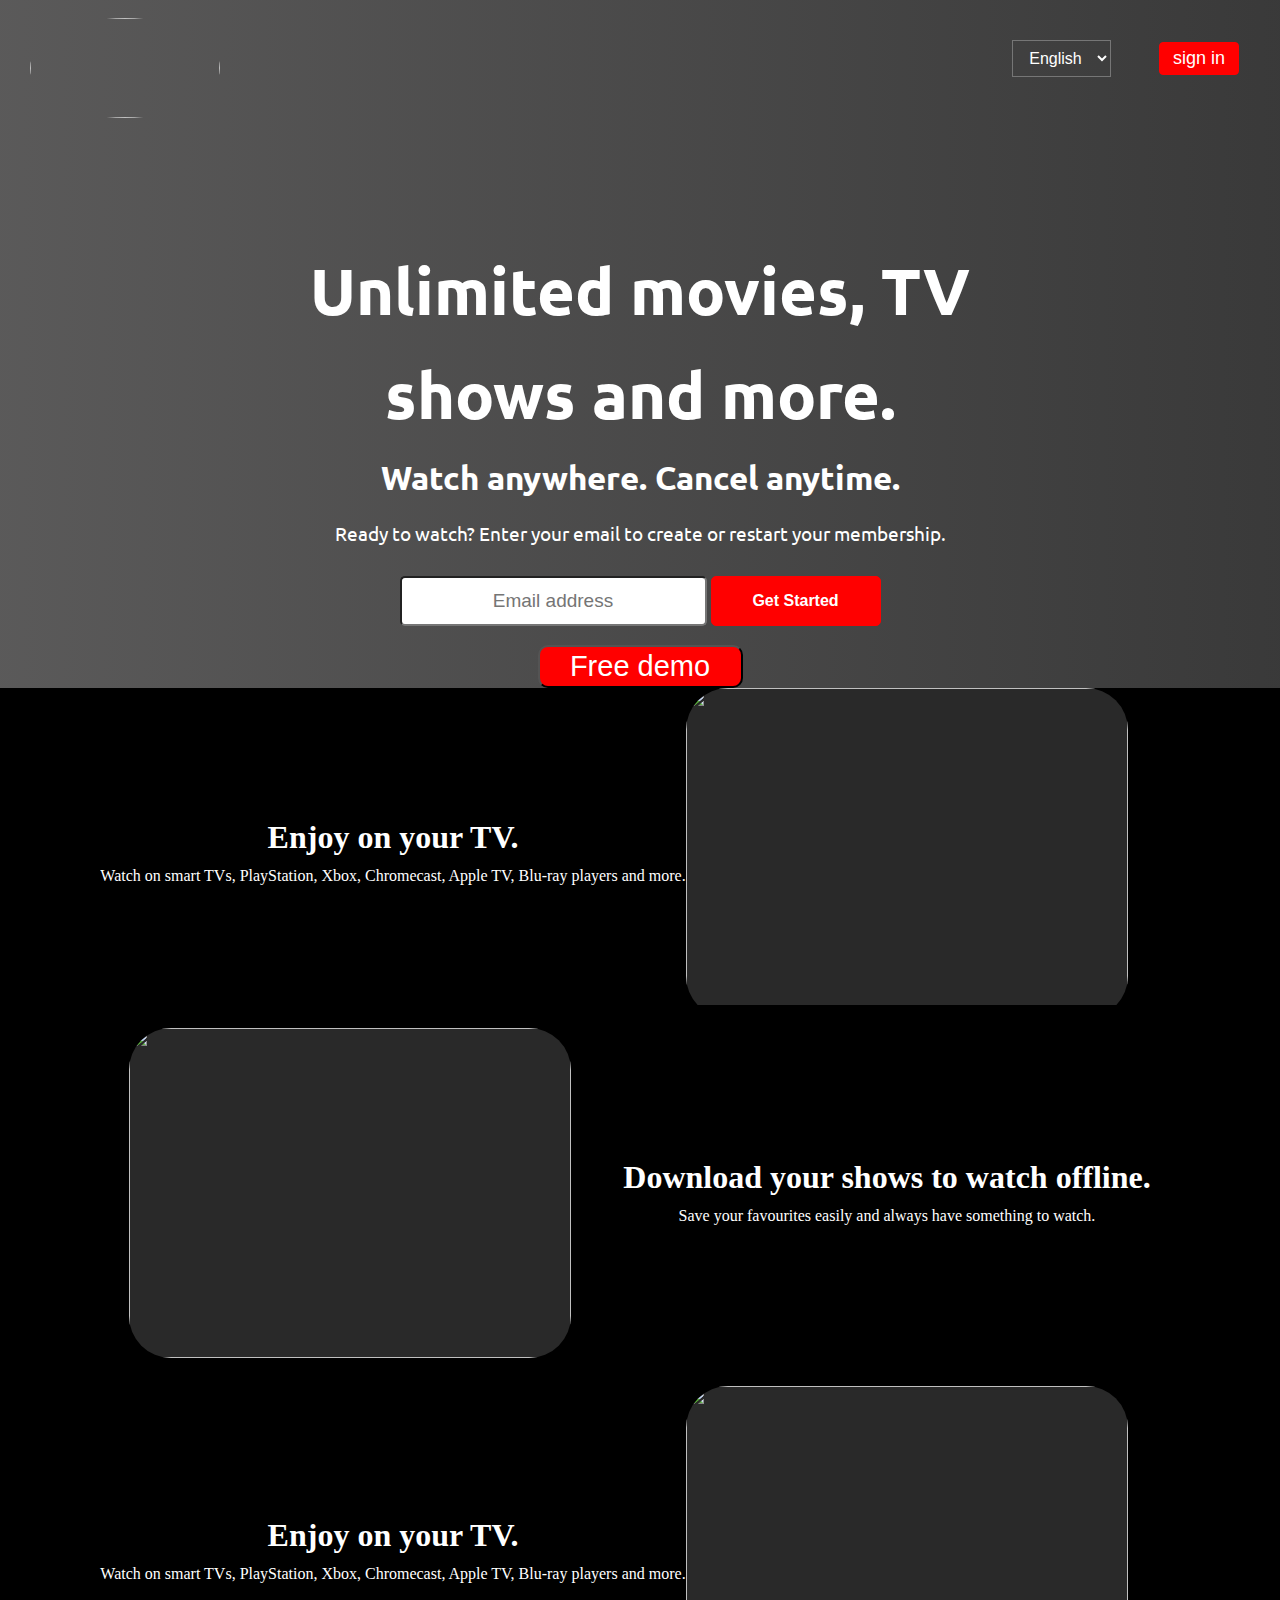
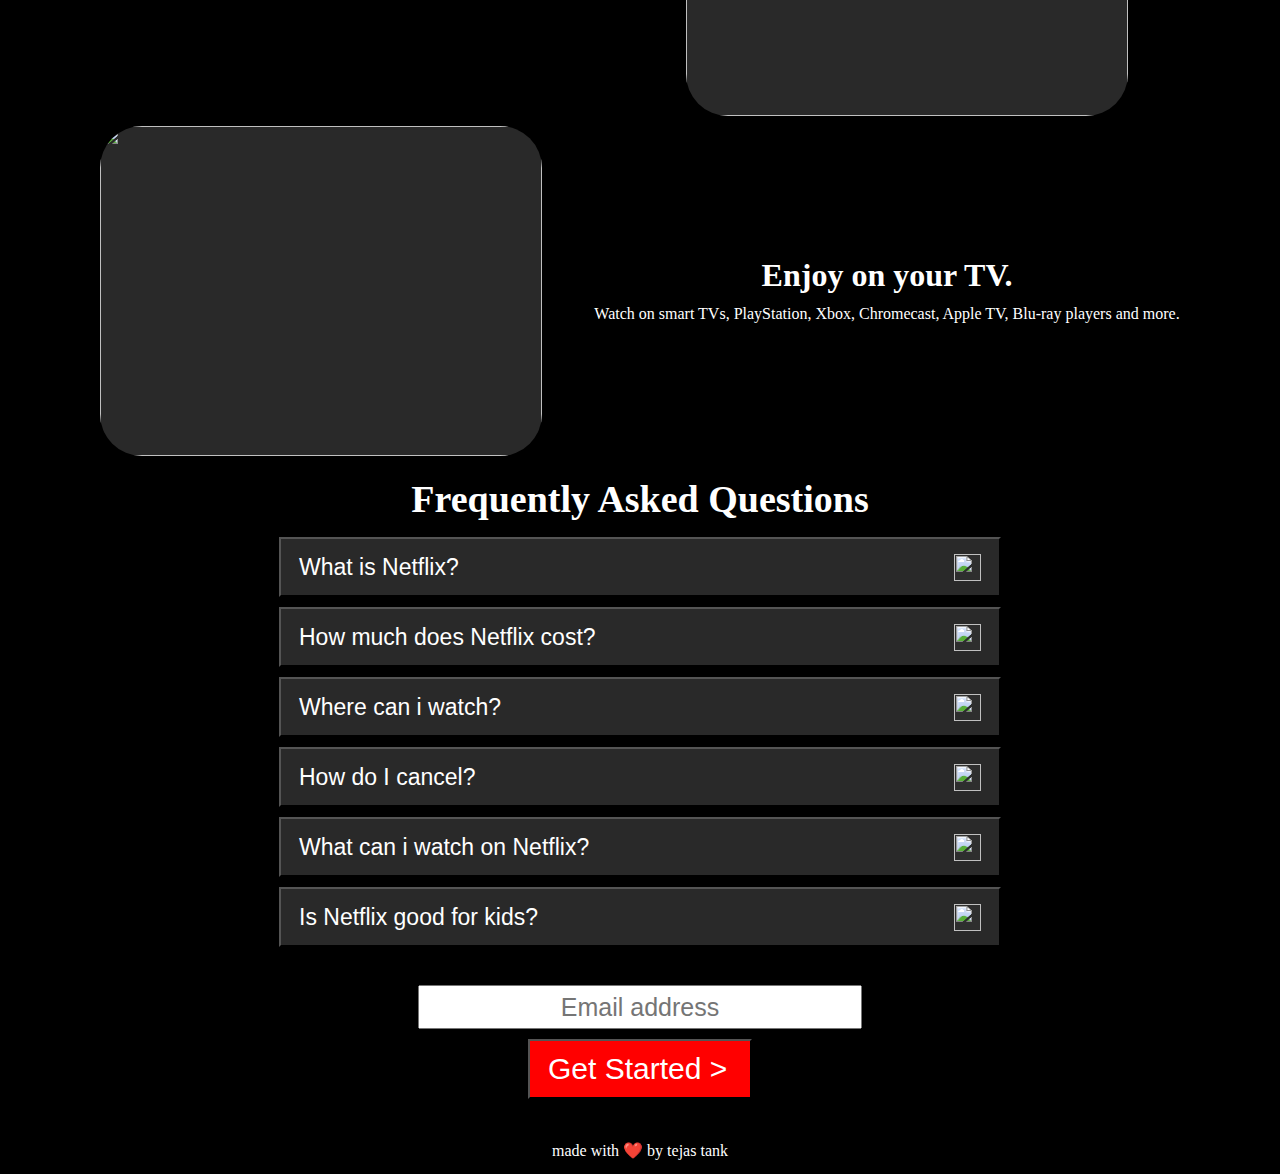
==== index.html @ d9e0296e "as" ====
<!DOCTYPE html>
<html lang="en">
  <head>
    <meta charset="UTF-8" />
    <meta http-equiv="X-UA-Compatible" content="IE=edge" />
    <meta name="viewport" content="width=device-width, initial-scale=1.0" />
    <link rel="stylesheet" href="index.css" />
    
    <link
      rel="stylesheet"
      href="https://pro.fontawesome.com/releases/v5.10.0/css/all.css"
      integrity="sha384-AYmEC3Yw5cVb3ZcuHtOA93w35dYTsvhLPVnYs9eStHfGJvOvKxVfELGroGkvsg+p"
      crossorigin="anonymous"
    />
    <link rel="preconnect" href="https://fonts.googleapis.com" />
    <link rel="preconnect" href="https://fonts.gstatic.com" crossorigin />
    <link
      href="https://fonts.googleapis.com/css2?family=Ubuntu&display=swap"
      rel="stylesheet"
    />
    <title>netflix login page</title>
  </head>
  <body>  
    <!-- netflix main page -->
    <div class="main">
      <div class="lsl">
        <div class="imagedes">
          <img src="./netflix logo.png" alt="" />
           <div class="temp">
             <button>Zoom out to full view</button>
           </div>
        </div>
        <div class="buttons">
          <select class="language">
            <option value="English">English</option>
            <option value="Hindi">Hindi</option>
          </select>
         <a href="./sigiin.html"> <button class="signin">sign in</button></a>
          <i class="fas fa-bars" onclick="fun()"></i>
        </div>  
      </div>  
      <!-- dropdownmenu for s and Xs devise -->
      <div class="drop">
        <div class="lang">
          <select class="languageforsmall">
            <option value="English">English</option>
            <option value="Hindi">Hindi</option>
          </select>
        </div>

        <div class="sign">
         <a href="./sigiin.html"><button class="signinforsmall">sign in</button>
         </a> 
        </div>
      </div>
      <div class="mainhead">
        <h1>Unlimited movies, TV</h1>
        <h1>shows and more.</h1>

        <h3>Watch anywhere. Cancel anytime.</h3>
        <p>
          Ready to watch? Enter your email to create or restart your membership.
        </p>

        <div class="mailandstart">
          <input type="email" placeholder="Email address" name="email" />
          <button> <a href="./sigiin.html"> Get Started </a></button>
        </div>   
        <div class="demo">
          <a href="./mainpage.html"> <button> Free demo</button>  </a>
        </div>
      </div>    
    </div>
    <!-- netflix videos -->
    <div class="maintext">
      <div class="one"> 
        <div class="text">
          <div class="textinner">
            <h1>Enjoy on your TV.</h1>
            <p>
              Watch on smart TVs, PlayStation, Xbox, Chromecast, Apple TV,
              Blu-ray players and more.
            </p>
          </div>
        </div>
       
          <div class="image">
            <img
              src="https://assets.nflxext.com/ffe/siteui/acquisition/ourStory/fuji/desktop/tv.png"
              alt=""
            />      
            <div class="playmusic">
              <video autoplay muted loop>
                <source src="https://assets.nflxext.com/ffe/siteui/acquisition/ourStory/fuji/desktop/video-tv-in-0819.m4v" type="video/mp4">
              </video>
            </div>
            </video>    
         
        </div>
      </div>
      <div class="two">
        <div class="image">
          <img
            src="https://assets.nflxext.com/ffe/siteui/acquisition/ourStory/fuji/desktop/mobile-0819.jpg"
            alt=""
          />      
        
          </video>    
       
      </div>

        <div class="text">
          <div class="textinner">
            <h1>Download your shows to watch offline.</h1>
            <p>
              Save your favourites easily and always have something to watch.
            </p>
          </div>
        </div>
       
      </div>
      third flex
      <div class="three">
        
        <div class="text">
          <div class="textinner">
            <h1>Enjoy on your TV.</h1>
            <p>
              Watch on smart TVs, PlayStation, Xbox, Chromecast, Apple TV,
              Blu-ray players and more.
            </p>
          </div>
        </div>
       
          <div class="image">
            <img
              src="https://assets.nflxext.com/ffe/siteui/acquisition/ourStory/fuji/desktop/tv.png"
              alt=""
            />      
            <div class="playmusic">
              <video autoplay muted loop>
                <source src="https://assets.nflxext.com/ffe/siteui/acquisition/ourStory/fuji/desktop/video-devices-in.m4v" type="video/mp4">
              </video>
            </div>
            </video>    
         
        </div>
      </div>
      <div class="four">
        
        <div class="image">
          <img
            src="https://assets.nflxext.com/ffe/siteui/acquisition/ourStory/fuji/desktop/tv.png"
            alt=""
          />      
          <div class="playmusic">
            <video autoplay muted loop>
              <source src="https://assets.nflxext.com/ffe/siteui/acquisition/ourStory/fuji/desktop/video-tv-in-0819.m4v" type="video/mp4">
            </video>
          </div>
          </video>    
       
      </div>
        <div class="text">
          <div class="textinner">
            <h1>Enjoy on your TV.</h1>
            <p>
              Watch on smart TVs, PlayStation, Xbox, Chromecast, Apple TV,
              Blu-ray players and more.
            </p>
          </div>
        </div>
      </div>
    </div>

    <div class="questions">
         <div class="content">
             <h1>Frequently Asked Questions</h1>
             <ul>
               <li>
                  <button onclick="funforqueopen1()">
                    What is Netflix? 
                    <img src="./5534738001581068811-128.png" alt="">
                  </button>
                  <button class="info-for-que1">
                   <p>
                     <br>
                      Netflix is a streaming service that offers a wide variety of award-winning TV shows, movies, anime, documentaries and more – on thousands of internet-connected devices.
                     <br/>
                <br />
                    You can watch as much as you want, whenever you want, without a single ad – all for one low monthly price. There's always something new to discover, and new TV shows and movies are added every week! 
                    <br />
                    <br>
                  </p> 
                  </button>
               </li>
               <li>
                <button onclick="funforqueopen2()">
                   How much does Netflix cost?
                   <img src="./5534738001581068811-128.png" alt="">
                </button>
                <button class="info-for-que2">
                  <p>
                    <br>
                     Netflix is a streaming service that offers a wide variety of award-winning TV shows, movies, anime, documentaries and more – on thousands of internet-connected devices.
                    <br/>
               <br />
                   You can watch as much as you want, whenever you want, without a single ad – all for one low monthly price. There's always something new to discover, and new TV shows and movies are added every week! 
                   <br />
                   <br>
                 </p> 
                 </button>
             </li>
             <li>
              <button onclick="funforqueopen3()">
                 Where can i watch?
                 <img src="./5534738001581068811-128.png" alt="">
              </button>
              <button class="info-for-que3">
                <p>
                  <br>
                   Netflix is a streaming service that offers a wide variety of award-winning TV shows, movies, anime, documentaries and more – on thousands of internet-connected devices.
                  <br/>
             <br />
                 You can watch as much as you want, whenever you want, without a single ad – all for one low monthly price. There's always something new to discover, and new TV shows and movies are added every week! 
                 <br />
                 <br>
               </p> 
               </button>
           </li>
           <li>
            <button onclick="funforqueopen4()">
               How do I cancel?
               <img src="./5534738001581068811-128.png" alt="">
            </button>
            <button class="info-for-que4">
              <p>
                <br>
                 Netflix is a streaming service that offers a wide variety of award-winning TV shows, movies, anime, documentaries and more – on thousands of internet-connected devices.
                <br/>
           <br />
               You can watch as much as you want, whenever you want, without a single ad – all for one low monthly price. There's always something new to discover, and new TV shows and movies are added every week! 
               <br />
               <br>
             </p> 
             </button>
         </li>
         <li>
          <button onclick="funforqueopen5()">
             What can i watch on Netflix?
             <img src="./5534738001581068811-128.png" alt="">
          </button>
          <button class="info-for-que5">
            <p>
              <br>
               Netflix is a streaming service that offers a wide variety of award-winning TV shows, movies, anime, documentaries and more – on thousands of internet-connected devices.
              <br/>
         <br />
             You can watch as much as you want, whenever you want, without a single ad – all for one low monthly price. There's always something new to discover, and new TV shows and movies are added every week! 
             <br />
             <br>
           </p> 
           </button>
       </li>
       <li>
        <button onclick="funforqueopen6()">
           Is Netflix good for kids?
           <img src="./5534738001581068811-128.png" alt="">
        </button>
        <button class="info-for-que6">
          <p>
            <br>
             Netflix is a streaming service that offers a wide variety of award-winning TV shows, movies, anime, documentaries and more – on thousands of internet-connected devices.
            <br/>
       <br />
           You can watch as much as you want, whenever you want, without a single ad – all for one low monthly price. There's always something new to discover, and new TV shows and movies are added every week! 
           <br />
           <br>
         </p> 
         </button>
     </li>
     <li>
       <p>
        Ready to watch? Enter your email to create or restart your membership.
       </p>
       
       <div class="mailandstart1">
        <input type="email" placeholder="Email address" name="email" />
        <br>
        <button>Get Started ></button>
      </div>
     </li>
      </ul>
         </div>
         
    </div>
    <!-- links  -->
    <!-- <section class="link">
      <div class="queee">
        Questions? Call 000-800-040-1843
      </div>
      <br>
      <div class="sub-links">
        <ul>
          <li><a href="#">FAQ</a></li>
          <li><a href="#">Help Centre</a></li>
          <li><a href="#">Account</a></li>
          <li><a href="#">Media Centre</a></li>
          <li><a href="#">Investor Relations</a></li>
          <li><a href="#">Ways to Watch</a></li>
          <li><a href="#">Jobs</a></li>
          <li><a href="#">Terms of Use</a></li>
          <li><a href="#">Privacy</a></li>
          <li><a href="#">Legal Notices</a></li>
          <li><a href="#">Corporate Information</a></li>
          <li><a href="#">Contact Us</a></li>
        </ul>
      </div>
    </section>
    <!-- END OF LINKS -->

    <!-- FOOTER -->
    <footer>
      
      <p>made with &#10084;&#65039; by tejas tank</p>
    </footer>  
  </body>
  <script src="index.js"></script>
</html>
---- index.css ----
* {
  margin: 0px;
  padding: 0px;
  box-sizing: border-box;
}
.demo {
  display: flex;
  justify-content: center;
}
a {
  text-align: center;
}
.demo a button {
  border-radius: 10px;
}
.main {
  background-image: linear-gradient(
      to right,
      rgba(34, 33, 33, 0.746),
      rgba(24, 24, 24, 0.856)
    ),
    url("https://i.ibb.co/vXqDmnh/background.jpg");
  background-size: 100%;

  width: 100%;
}
.lsl {
  height: 140px;
  width: 100%;
  display: flex;
  justify-content: space-between;
}
.lsl .imagedes img {
  height: 100px;
  width: 190px;
  margin: 18px 30px;
  border-radius: 50%;
  background: none;
  overflow: hidden;
}
.buttons {
  margin: 40px 41px;
}
.buttons .language {
  margin-right: 44px;
  width: 99px;
  height: 37px;
  background: none;
  color: white;
  font-size: 16px;
}
.buttons .language option {
  text-align: center;
  background-color: rgb(129, 126, 126);
  color: white;
}
.buttons .signin {
  width: 80px;
  height: 33px;
  border: 1px solid red;
  border-radius: 4px;
  background-color: red;
  color: white;
  font-size: 18px;
}
.buttons .signin:hover {
  cursor: pointer;
}
.mainhead {
  height: 100%;
  width: 100vw;
  margin-top: 98px;
  color: white;
}
.mailandstart {
  display: flex;
  justify-content: center;
  padding: 19px 0px;
}
.mailandstart input {
  width: 307px;
  height: 50px;
  border-radius: 5px;
  text-align: center;
  font-size: 19px;
}
.mailandstart button {
  width: 170px;
  height: 50px;
  background: red;
  border: 1px solid red;
  color: white;
  font-size: 16px;
  font-weight: bold;
  margin-left: 4px;
  border-radius: 5px;
}
.mailandstart button:hover {
  cursor: pointer;
}
.mainhead p,
h1,
h3 {
  text-align: center;
  padding: 11px 0px;
}
.textinner {
  color: white;
}
.mainhead h1 {
  font-weight: 900;
  font-size: 65px;
  font-family: "Ubuntu", sans-serif;
}
.mainhead h3 {
  font-size: 33px;
  font-family: "Ubuntu", sans-serif;
}
.mainhead p {
  font-size: 19px;
  font-family: "Ubuntu", sans-serif;
}
.fas {
  display: none;
}

.drop {
  display: none;
}

.maintext {
  display: flex;
  background: black;
  flex-direction: column;
  justify-content: center;
  align-items: center;
  flex-wrap: wrap;
}

.maintext .one {
  display: flex;
  flex-direction: row;
  justify-content: center;
  align-items: center;
  overflow: hidden;
}
.maintext .two,
.three,
.four {
  display: flex;
  flex-direction: row;
  justify-content: center;
  align-items: center;
}
.image img {
  height: 330px;
  width: 442px;
  z-index: 4 !important;
  overflow: hidden;
  border-radius: 42px;
}
.playmusic {
  position: absolute;
  top: 20%;
  left: -25%;
}
.image {
  height: 317px;
  width: 494px;
  position: relative;
}
.playmusic video {
  margin-top: 5px;
  height: 181px;
  width: 693px;
  overflow: hidden;
  margin-left: -4px;
}
.one,
.two {
  background: rgb(0, 0, 0);
}
.two,
.three,
.four {
  margin-top: 23px;
}
.textinner p {
  text-align: center;
}

.questions {
  background-color: black;
  padding: 23px;
}
.questions .content h1 {
  color: white;
  font-size: 38px;
}
.questions ul li {
  padding: 5px 0px;
  list-style: none;
  text-align: center;
}
.questions ul li button,
img {
  background-color: rgba(48, 47, 47, 0.863);
  color: white;
}
.questions ul li button,
.info-for-que1,
.info-for-que2,
.info-for-que3,
.info-for-que4,
.info-for-que5,
.info-for-que6 {
  width: 722px;
  height: 60px;
  text-align: left;
  padding: 0px 18px;
  font-size: 23px;
}
.info-for-que1,
.info-for-que2,
.info-for-que3,
.info-for-que4,
.info-for-que5,
.info-for-que6 {
  height: auto !important;
  margin-top: 10px !important;
  display: none;
}
button img {
  width: 27px;
  height: 27px;
  float: right;
}

/* .videocontainer {
  width: 1000px;
  height: 332px;
} */
/* media-queries */
@media (min-width: 1508px) {
  ul li button {
    width: 744px !important;
  }
}
@media (max-width: 1262) {
  .maintext {
    margin-top: 23px !important;
  }
}
@media (max-width: 1066px) {
  .image {
    padding-top: 23px;
  }
}
@media (max-width: 1262px) {
  .maintext .one,
  .three {
    flex-wrap: wrap;
  }
  .maintext .two,
  .four {
    flex-wrap: wrap-reverse;
  }
}
@media (max-width: 922px) {
  .mainhead {
    padding-left: 29px;
    padding-right: 29px;
  }
  .mainhead h1 {
    font-size: 55px;
  }
  .mainhead h3 {
    font-size: 33px;
  }
  .mainhead p {
  }
}
@media (max-width: 848px) {
  .playmusic {
    top: 28% !important;
  }
  ul li button {
    width: 584px !important;
  }
}
@media (max-width: 626px) {
  ul li button {
    width: 584px !important;
  }
}
@media (max-width: 622px) {
  ul li button {
    width: 497px !important;
  }
}
@media (max-width: 642px) {
  .mainhead h1 {
    font-size: 47px;
  }
  .mainhead h3 {
    font-size: 23px;
  }
  .mainhead p {
  }
}
ul li button p {
  display: inline !important;
}
@media (max-width: 572px) {
  .mainhead h1 {
    font-size: 40px;
  }
  .mainhead h3 {
    font-size: 19px;
  }
  .mainhead p {
    font-size: 13px;
  }

  .mailandstart input {
    width: 280px;
    height: 44px;
    border-radius: 5px;
    text-align: center;
  }
  .mailandstart button {
    width: 140px;
    height: 44px;
  }
  .lsl .imagedes img {
    height: 90px;
    width: 170px;
    margin: 14px 24px;
    border-radius: 50%;
    background: none;
    z-index: 4;
  }

  .buttons .language {
    margin-right: 8px;
  }
}
 .temp {
  width: 156px;
  height: 23px;
  color:  red;
  margin-left: 25px;
  background-color: transparent;
  display: none;
} 
@media (max-width: 495px) {
  .lsl .imagedes img {
    height: 90px;
    width: 150px;
    margin: 14px 24px;
    border-radius: 50%;
    background: none;
  }
}
@media (max-width: 493px) {
  ul li button {
    width: 602px !important;
  }
  .mailandstart1 {
    width: 1180px !important;
  }
}
select {
  text-align: center;
}
@media (max-width: 622px) {
  .temp{
    align-items:  center;
    text-align: center;
    width: 218px !important;
    display: block;
  }
  .temp button{
    width: auto !important;
    display: block; 
     width: 156px;
    height: 23px;
    color:  red;
    margin-left: 25px;
    background-color: transparent;
  }
  .main {
    width: 1420px;
  }
  .fa-bars:before {
    margin-right: 151px !important;
  }
  .maintext,
  .questions,
  footer {
    width: 1417px;
  }
}

@media (max-width: 610px) {
  .fa-bars:before {
    content: "\f0c9";
    float: right !important;
    /* margin-right: 278px !important; */
  }
  .content ul,
  .content h1 {
    margin-left: 99px;
  }
  footer p {
    margin-left: 94px;
  }
  .drop {
    margin-left: 81px;
  }
  .language,
  .signin {
    display: none;
  }
  * {
    width: 1189px;
  }
  .fas {
    display: block;
    background: none;
    color: rgb(255, 0, 0);
    font-size: 50px;
  }
  .drop {
    height: 103px;
    display: flex;
    flex-direction: column;
    align-items: center;
    background-color: red;
  }
  .drop div {
    padding: 8px 0px;
  }
  .drop .lang select {
    height: 33px;
    background-color: red;
    border: 1px solid red;
    color: #ffffff;
    font-size: 28px;
  }
  .drop .sign button {
    height: 33px;
    background-color: red;
    border: 1px solid red;
    color: #ffffff;
    font-size: 28px;
  }
  .drop {
    display: none;
  }
  ul li button {
    width: 801px !important;
    height: 64px !important;
  }
  .mailandstart1 {
    width: 1180px !important;
  }
}

@media (max-width: 461px) {
  .mainhead h1 {
    font-size: 35px;
  }
  .mainhead h3 {
    font-size: 14px;
  }
  .mainhead p {
    font-size: 9px;
  }
  .mailandstart input {
    width: 250px;
    height: 40px;
  }
  .mailandstart button,
  .demo button {
    width: 130px;
    height: 40px;
  }
}

@media (max-width: 445px) {
  .mailandstart input {
    width: 210px;
    height: 35px;
  }
  .mailandstart button,
  .demo button {
    width: 120px;
    height: 35px;
  }
  .mailandstart button,
  .demo button {
    font-size: 15px !important;
    font-weight: 200 !important;
  }
}
.mailandstart1 input {
  margin: 10px;
  width: 444px;
  height: 44px;
  text-align: center;
  font-size: 25px;
}
.mailandstart1 button,
.demo button {
  width: 224px !important;
  height: 23px;
  background-color: rgb(252, 31, 15);
  font-size: 30px !important;
  background-color: red !important;
}

/* footer style  */
.link {
  padding: 50px;
  background-color: rgb(22, 22, 22);
  color: #ffffff;
}

.sub-links ul {
  list-style: none;
  padding: 0;
  display: grid;
  grid-gap: 20px;
  grid-template-columns: repeat(4, 1fr);
}

.sub-links a {
  color: var(--dark);
  text-decoration: none;
}

.sub-links a:hover {
  color: var(--dark);
  text-decoration: underline;
}

.logos {
  margin-top: 12px;
}

.logos a {
  padding: 10px;
}

.logo {
  color: var(--dark);
}

/* FOOTER */
footer {
  text-align: center;
  color: var(--dark);
  padding: 14px;
}
a {
  text-decoration: none;
  color: white;
}
button:hover {
  cursor: pointer;
}
.demo button {
  color: white;
  width: 205px !important;
  height: 43px;
  font-size: 29px !important;
  font-weight: 300;
}
footer,
footer p {
  background-color: black !important;
  color: rgb(255, 255, 255);
}
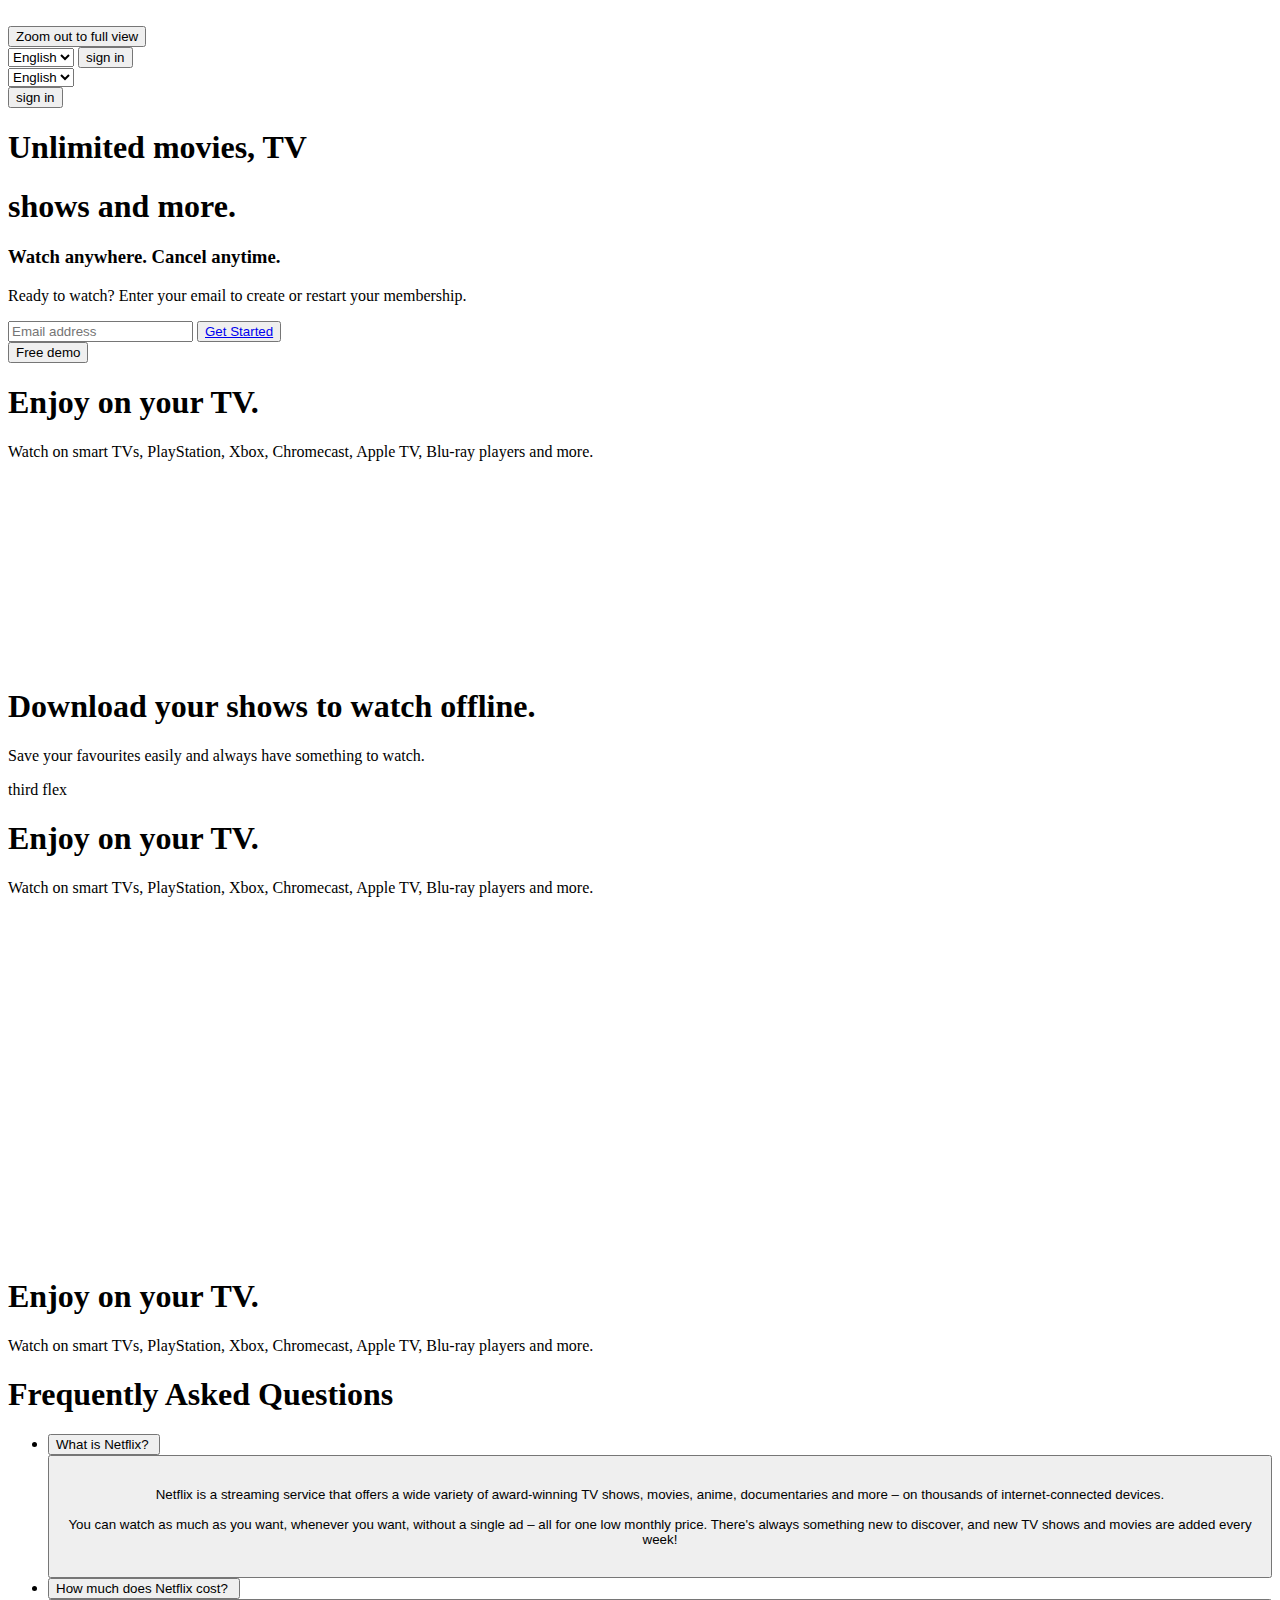
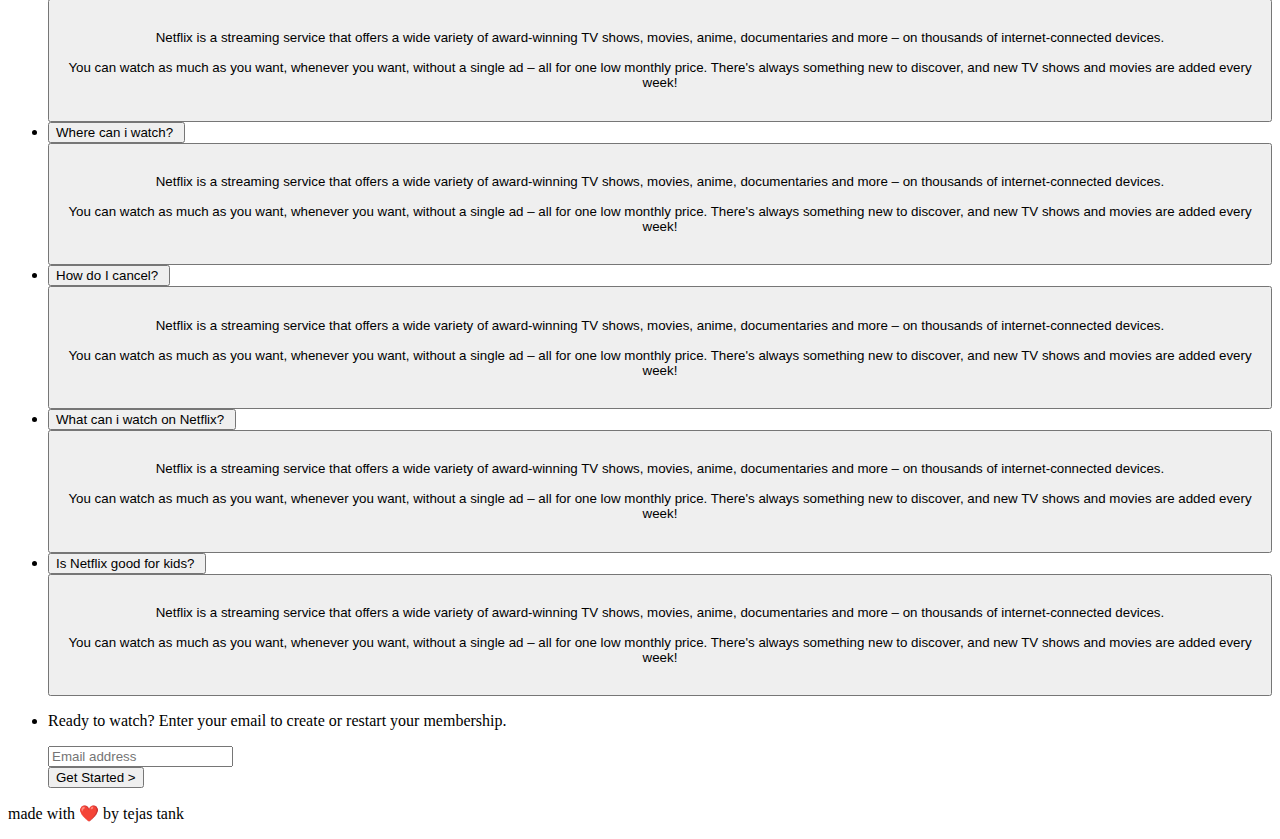
==== commit 30135499: "add" ====
--- a/index.html
+++ b/index.html
@@ -1,11 +1,11 @@
 <!DOCTYPE html>
 <html lang="en">
-  <head>
-    <meta charset="UTF-8" />
-    <meta http-equiv="X-UA-Compatible" content="IE=edge" />
-    <meta name="viewport" content="width=device-width, initial-scale=1.0" />
-    <link rel="stylesheet" href="index.css" />
-    
+<head>
+    <meta charset="UTF-8">
+    <meta http-equiv="X-UA-Compatible" content="IE=edge">
+    <meta name="viewport" content="width=device-width, initial-scale=1.0">
+  
+   
     <link
       rel="stylesheet"
       href="https://pro.fontawesome.com/releases/v5.10.0/css/all.css"
@@ -19,71 +19,134 @@
       rel="stylesheet"
     />
     <title>netflix login page</title>
-  </head>
-  <body>  
-    <!-- netflix main page -->
+</head>
+<body>
     <div class="main">
-      <div class="lsl">
-        <div class="imagedes">
-          <img src="./netflix logo.png" alt="" />
-           <div class="temp">
-             <button>Zoom out to full view</button>
-           </div>
-        </div>
-        <div class="buttons">
-          <select class="language">
-            <option value="English">English</option>
-            <option value="Hindi">Hindi</option>
-          </select>
-         <a href="./sigiin.html"> <button class="signin">sign in</button></a>
-          <i class="fas fa-bars" onclick="fun()"></i>
+        <div class="lsl">
+          <div class="imagedes">
+            <img src="./netflix logo.png" alt="" />
+             <div class="temp">
+               <button>Zoom out to full view</button>
+             </div>
+          </div>
+          <div class="buttons">
+            <select class="language">
+              <option value="English">English</option>
+              <option value="Hindi">Hindi</option>
+            </select>
+           <a href="./sigiin.html"> <button class="signin">sign in</button></a>
+            <i class="fas fa-bars" onclick="fun()"></i>
+          </div>  
         </div>  
-      </div>  
-      <!-- dropdownmenu for s and Xs devise -->
-      <div class="drop">
-        <div class="lang">
-          <select class="languageforsmall">
-            <option value="English">English</option>
-            <option value="Hindi">Hindi</option>
-          </select>
-        </div>
-
-        <div class="sign">
-         <a href="./sigiin.html"><button class="signinforsmall">sign in</button>
-         </a> 
-        </div>
+        <!-- dropdownmenu for s and Xs devise -->
+        <div class="drop">
+          <div class="lang">
+            <select class="languageforsmall">
+              <option value="English">English</option>
+              <option value="Hindi">Hindi</option>
+            </select>
+          </div>
+  
+          <div class="sign">
+           <a href="./sigiin.html"><button class="signinforsmall">sign in</button>
+           </a> 
+          </div>
+        </div>
+        <div class="mainhead">
+          <h1>Unlimited movies, TV</h1>
+          <h1>shows and more.</h1>
+  
+          <h3>Watch anywhere. Cancel anytime.</h3>
+          <p>
+            Ready to watch? Enter your email to create or restart your membership.
+          </p>
+  
+          <div class="mailandstart">
+            <input type="email" placeholder="Email address" name="email" />
+            <button> <a href="./sigiin.html"> Get Started </a></button>
+          </div>   
+          <div class="demo">
+            <a href="./mainpage.html"> <button> Free demo</button>  </a>
+          </div>
+        </div>    
       </div>
-      <div class="mainhead">
-        <h1>Unlimited movies, TV</h1>
-        <h1>shows and more.</h1>
-
-        <h3>Watch anywhere. Cancel anytime.</h3>
-        <p>
-          Ready to watch? Enter your email to create or restart your membership.
-        </p>
-
-        <div class="mailandstart">
-          <input type="email" placeholder="Email address" name="email" />
-          <button> <a href="./sigiin.html"> Get Started </a></button>
-        </div>   
-        <div class="demo">
-          <a href="./mainpage.html"> <button> Free demo</button>  </a>
-        </div>
-      </div>    
-    </div>
-    <!-- netflix videos -->
-    <div class="maintext">
-      <div class="one"> 
-        <div class="text">
-          <div class="textinner">
-            <h1>Enjoy on your TV.</h1>
-            <p>
-              Watch on smart TVs, PlayStation, Xbox, Chromecast, Apple TV,
-              Blu-ray players and more.
-            </p>
-          </div>
-        </div>
-       
+      <!-- netflix videos -->
+      <div class="maintext">
+        <div class="one"> 
+          <div class="text">
+            <div class="textinner">
+              <h1>Enjoy on your TV.</h1>
+              <p>
+                Watch on smart TVs, PlayStation, Xbox, Chromecast, Apple TV,
+                Blu-ray players and more.
+              </p>
+            </div>
+          </div>
+         
+            <div class="image">
+              <img
+                src="https://assets.nflxext.com/ffe/siteui/acquisition/ourStory/fuji/desktop/tv.png"
+                alt=""
+              />      
+              <div class="playmusic">
+                <video autoplay muted loop>
+                  <source src="https://assets.nflxext.com/ffe/siteui/acquisition/ourStory/fuji/desktop/video-tv-in-0819.m4v" type="video/mp4">
+                </video>
+              </div>
+              </video>    
+           
+          </div>
+        </div>
+        <div class="two">
+          <div class="image">
+            <img
+              src="https://assets.nflxext.com/ffe/siteui/acquisition/ourStory/fuji/desktop/mobile-0819.jpg"
+              alt=""
+            />      
+          
+            </video>    
+         
+        </div>
+  
+          <div class="text">
+            <div class="textinner">
+              <h1>Download your shows to watch offline.</h1>
+              <p>
+                Save your favourites easily and always have something to watch.
+              </p>
+            </div>
+          </div>
+         
+        </div>
+        third flex
+        <div class="three">
+          
+          <div class="text">
+            <div class="textinner">
+              <h1>Enjoy on your TV.</h1>
+              <p>
+                Watch on smart TVs, PlayStation, Xbox, Chromecast, Apple TV,
+                Blu-ray players and more.
+              </p>
+            </div>
+          </div>
+         
+            <div class="image">
+              <img
+                src="https://assets.nflxext.com/ffe/siteui/acquisition/ourStory/fuji/desktop/tv.png"
+                alt=""
+              />      
+              <div class="playmusic">
+                <video autoplay muted loop>
+                  <source src="https://assets.nflxext.com/ffe/siteui/acquisition/ourStory/fuji/desktop/video-devices-in.m4v" type="video/mp4">
+                </video>
+              </div>
+              </video>    
+           
+          </div>
+        </div>
+        <div class="four">
+          
           <div class="image">
             <img
               src="https://assets.nflxext.com/ffe/siteui/acquisition/ourStory/fuji/desktop/tv.png"
@@ -97,109 +160,62 @@
             </video>    
          
         </div>
+          <div class="text">
+            <div class="textinner">
+              <h1>Enjoy on your TV.</h1>
+              <p>
+                Watch on smart TVs, PlayStation, Xbox, Chromecast, Apple TV,
+                Blu-ray players and more.
+              </p>
+            </div>
+          </div>
+        </div>
       </div>
-      <div class="two">
-        <div class="image">
-          <img
-            src="https://assets.nflxext.com/ffe/siteui/acquisition/ourStory/fuji/desktop/mobile-0819.jpg"
-            alt=""
-          />      
-        
-          </video>    
-       
-      </div>
-
-        <div class="text">
-          <div class="textinner">
-            <h1>Download your shows to watch offline.</h1>
-            <p>
-              Save your favourites easily and always have something to watch.
-            </p>
-          </div>
-        </div>
-       
-      </div>
-      third flex
-      <div class="three">
-        
-        <div class="text">
-          <div class="textinner">
-            <h1>Enjoy on your TV.</h1>
-            <p>
-              Watch on smart TVs, PlayStation, Xbox, Chromecast, Apple TV,
-              Blu-ray players and more.
-            </p>
-          </div>
-        </div>
-       
-          <div class="image">
-            <img
-              src="https://assets.nflxext.com/ffe/siteui/acquisition/ourStory/fuji/desktop/tv.png"
-              alt=""
-            />      
-            <div class="playmusic">
-              <video autoplay muted loop>
-                <source src="https://assets.nflxext.com/ffe/siteui/acquisition/ourStory/fuji/desktop/video-devices-in.m4v" type="video/mp4">
-              </video>
-            </div>
-            </video>    
-         
-        </div>
-      </div>
-      <div class="four">
-        
-        <div class="image">
-          <img
-            src="https://assets.nflxext.com/ffe/siteui/acquisition/ourStory/fuji/desktop/tv.png"
-            alt=""
-          />      
-          <div class="playmusic">
-            <video autoplay muted loop>
-              <source src="https://assets.nflxext.com/ffe/siteui/acquisition/ourStory/fuji/desktop/video-tv-in-0819.m4v" type="video/mp4">
-            </video>
-          </div>
-          </video>    
-       
-      </div>
-        <div class="text">
-          <div class="textinner">
-            <h1>Enjoy on your TV.</h1>
-            <p>
-              Watch on smart TVs, PlayStation, Xbox, Chromecast, Apple TV,
-              Blu-ray players and more.
-            </p>
-          </div>
-        </div>
-      </div>
-    </div>
-
-    <div class="questions">
-         <div class="content">
-             <h1>Frequently Asked Questions</h1>
-             <ul>
-               <li>
-                  <button onclick="funforqueopen1()">
-                    What is Netflix? 
-                    <img src="./5534738001581068811-128.png" alt="">
+  
+      <div class="questions">
+           <div class="content">
+               <h1>Frequently Asked Questions</h1>
+               <ul>
+                 <li>
+                    <button onclick="funforqueopen1()">
+                      What is Netflix? 
+                      <img src="./5534738001581068811-128.png" alt="">
+                    </button>
+                    <button class="info-for-que1">
+                     <p>
+                       <br>
+                        Netflix is a streaming service that offers a wide variety of award-winning TV shows, movies, anime, documentaries and more – on thousands of internet-connected devices.
+                       <br/>
+                  <br />
+                      You can watch as much as you want, whenever you want, without a single ad – all for one low monthly price. There's always something new to discover, and new TV shows and movies are added every week! 
+                      <br />
+                      <br>
+                    </p> 
+                    </button>
+                 </li>
+                 <li>
+                  <button onclick="funforqueopen2()">
+                     How much does Netflix cost?
+                     <img src="./5534738001581068811-128.png" alt="">
                   </button>
-                  <button class="info-for-que1">
-                   <p>
+                  <button class="info-for-que2">
+                    <p>
+                      <br>
+                       Netflix is a streaming service that offers a wide variety of award-winning TV shows, movies, anime, documentaries and more – on thousands of internet-connected devices.
+                      <br/>
+                 <br />
+                     You can watch as much as you want, whenever you want, without a single ad – all for one low monthly price. There's always something new to discover, and new TV shows and movies are added every week! 
+                     <br />
                      <br>
-                      Netflix is a streaming service that offers a wide variety of award-winning TV shows, movies, anime, documentaries and more – on thousands of internet-connected devices.
-                     <br/>
-                <br />
-                    You can watch as much as you want, whenever you want, without a single ad – all for one low monthly price. There's always something new to discover, and new TV shows and movies are added every week! 
-                    <br />
-                    <br>
-                  </p> 
-                  </button>
+                   </p> 
+                   </button>
                </li>
                <li>
-                <button onclick="funforqueopen2()">
-                   How much does Netflix cost?
+                <button onclick="funforqueopen3()">
+                   Where can i watch?
                    <img src="./5534738001581068811-128.png" alt="">
                 </button>
-                <button class="info-for-que2">
+                <button class="info-for-que3">
                   <p>
                     <br>
                      Netflix is a streaming service that offers a wide variety of award-winning TV shows, movies, anime, documentaries and more – on thousands of internet-connected devices.
@@ -212,11 +228,11 @@
                  </button>
              </li>
              <li>
-              <button onclick="funforqueopen3()">
-                 Where can i watch?
+              <button onclick="funforqueopen4()">
+                 How do I cancel?
                  <img src="./5534738001581068811-128.png" alt="">
               </button>
-              <button class="info-for-que3">
+              <button class="info-for-que4">
                 <p>
                   <br>
                    Netflix is a streaming service that offers a wide variety of award-winning TV shows, movies, anime, documentaries and more – on thousands of internet-connected devices.
@@ -229,11 +245,11 @@
                </button>
            </li>
            <li>
-            <button onclick="funforqueopen4()">
-               How do I cancel?
+            <button onclick="funforqueopen5()">
+               What can i watch on Netflix?
                <img src="./5534738001581068811-128.png" alt="">
             </button>
-            <button class="info-for-que4">
+            <button class="info-for-que5">
               <p>
                 <br>
                  Netflix is a streaming service that offers a wide variety of award-winning TV shows, movies, anime, documentaries and more – on thousands of internet-connected devices.
@@ -246,11 +262,11 @@
              </button>
          </li>
          <li>
-          <button onclick="funforqueopen5()">
-             What can i watch on Netflix?
+          <button onclick="funforqueopen6()">
+             Is Netflix good for kids?
              <img src="./5534738001581068811-128.png" alt="">
           </button>
-          <button class="info-for-que5">
+          <button class="info-for-que6">
             <p>
               <br>
                Netflix is a streaming service that offers a wide variety of award-winning TV shows, movies, anime, documentaries and more – on thousands of internet-connected devices.
@@ -263,67 +279,49 @@
            </button>
        </li>
        <li>
-        <button onclick="funforqueopen6()">
-           Is Netflix good for kids?
-           <img src="./5534738001581068811-128.png" alt="">
-        </button>
-        <button class="info-for-que6">
-          <p>
-            <br>
-             Netflix is a streaming service that offers a wide variety of award-winning TV shows, movies, anime, documentaries and more – on thousands of internet-connected devices.
-            <br/>
-       <br />
-           You can watch as much as you want, whenever you want, without a single ad – all for one low monthly price. There's always something new to discover, and new TV shows and movies are added every week! 
-           <br />
-           <br>
-         </p> 
-         </button>
-     </li>
-     <li>
-       <p>
-        Ready to watch? Enter your email to create or restart your membership.
-       </p>
-       
-       <div class="mailandstart1">
-        <input type="email" placeholder="Email address" name="email" />
+         <p>
+          Ready to watch? Enter your email to create or restart your membership.
+         </p>
+         
+         <div class="mailandstart1">
+          <input type="email" placeholder="Email address" name="email" />
+          <br>
+          <button>Get Started ></button>
+        </div>
+       </li>
+        </ul>
+           </div>
+           
+      </div>
+      <!-- links  -->
+      <!-- <section class="link">
+        <div class="queee">
+          Questions? Call 000-800-040-1843
+        </div>
         <br>
-        <button>Get Started ></button>
-      </div>
-     </li>
-      </ul>
-         </div>
-         
-    </div>
-    <!-- links  -->
-    <!-- <section class="link">
-      <div class="queee">
-        Questions? Call 000-800-040-1843
-      </div>
-      <br>
-      <div class="sub-links">
-        <ul>
-          <li><a href="#">FAQ</a></li>
-          <li><a href="#">Help Centre</a></li>
-          <li><a href="#">Account</a></li>
-          <li><a href="#">Media Centre</a></li>
-          <li><a href="#">Investor Relations</a></li>
-          <li><a href="#">Ways to Watch</a></li>
-          <li><a href="#">Jobs</a></li>
-          <li><a href="#">Terms of Use</a></li>
-          <li><a href="#">Privacy</a></li>
-          <li><a href="#">Legal Notices</a></li>
-          <li><a href="#">Corporate Information</a></li>
-          <li><a href="#">Contact Us</a></li>
-        </ul>
-      </div>
-    </section>
-    <!-- END OF LINKS -->
-
-    <!-- FOOTER -->
-    <footer>
-      
-      <p>made with &#10084;&#65039; by tejas tank</p>
-    </footer>  
-  </body>
-  <script src="index.js"></script>
-</html>
+        <div class="sub-links">
+          <ul>
+            <li><a href="#">FAQ</a></li>
+            <li><a href="#">Help Centre</a></li>
+            <li><a href="#">Account</a></li>
+            <li><a href="#">Media Centre</a></li>
+            <li><a href="#">Investor Relations</a></li>
+            <li><a href="#">Ways to Watch</a></li>
+            <li><a href="#">Jobs</a></li>
+            <li><a href="#">Terms of Use</a></li>
+            <li><a href="#">Privacy</a></li>
+            <li><a href="#">Legal Notices</a></li>
+            <li><a href="#">Corporate Information</a></li>
+            <li><a href="#">Contact Us</a></li>
+          </ul>
+        </div>
+      </section>
+      <!-- END OF LINKS -->
+  
+      <!-- FOOTER -->
+      <footer>
+        
+        <p>made with &#10084;&#65039; by tejas tank</p>
+      </footer>  
+</body>
+</html>